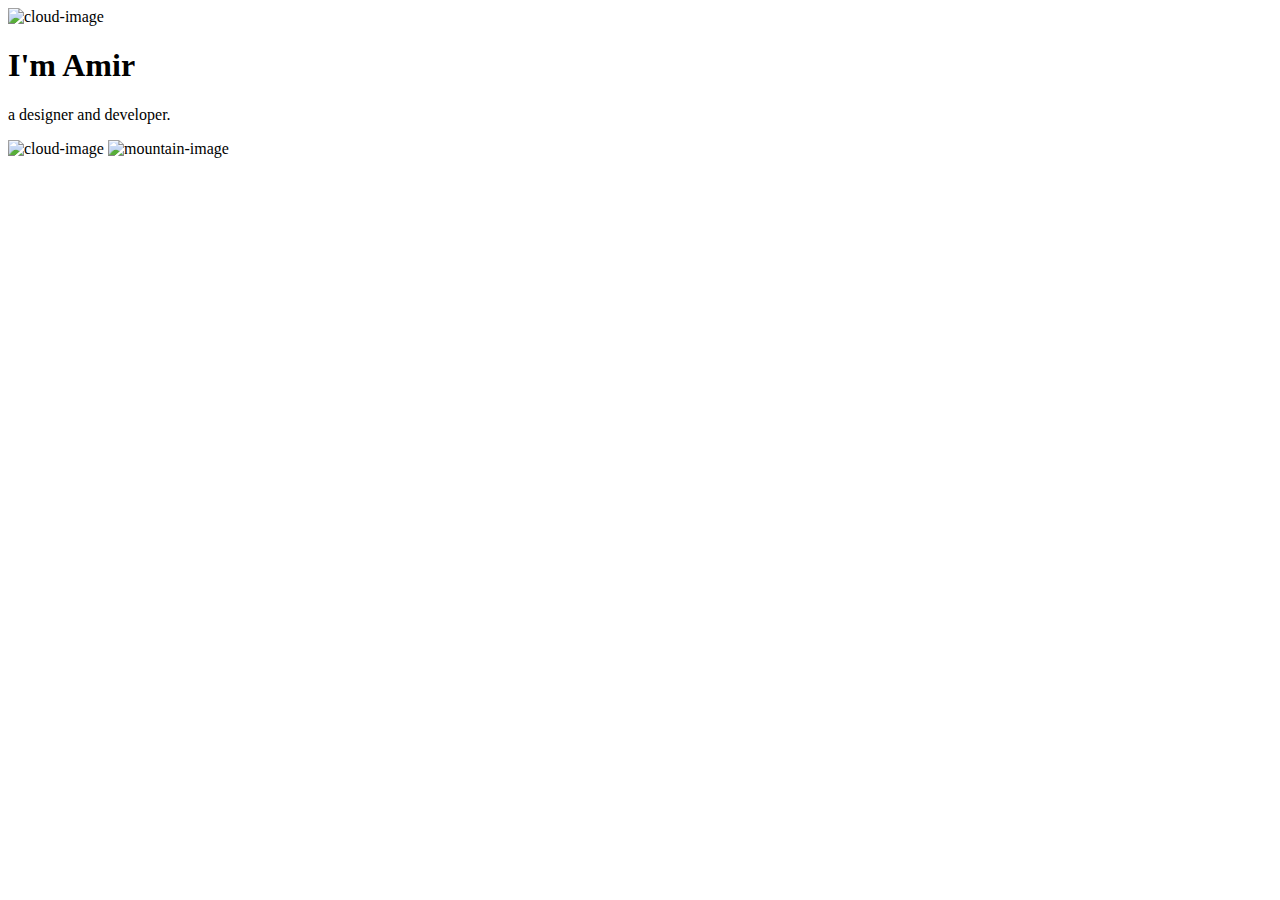
==== WebDev/C1/index.html @ c74e9034 "minor,test" ====
<!DOCTYPE html>
<html lang="en">
  <head>
    <meta charset="UTF-8" />
    <meta name="viewport" content="width=device-width, initial-scale=1.0" />
    <meta http-equiv="X-UA-Compatible" content="ie=edge" />
    <title>Amir's Website</title>
    <link rel="stylesheet" href="css/styles.css" />
    <link rel="shortcut icon" href="favicon.ico" type="image/x-icon" />
  </head>
  <body>
    <div class="tc">
      <img src="images/cloud.png" alt="cloud-image">
      <h1>I'm Amir</h1>
      <p>a designer and developer.</p>
      <img src="images/cloud.png" alt="cloud-image">
      <img src="images/mountain.png" alt="mountain-image">
    </div>
    <div class="mc sq">

    </div>
    <div class="bc sq">

    </div>
  </body>
</html>
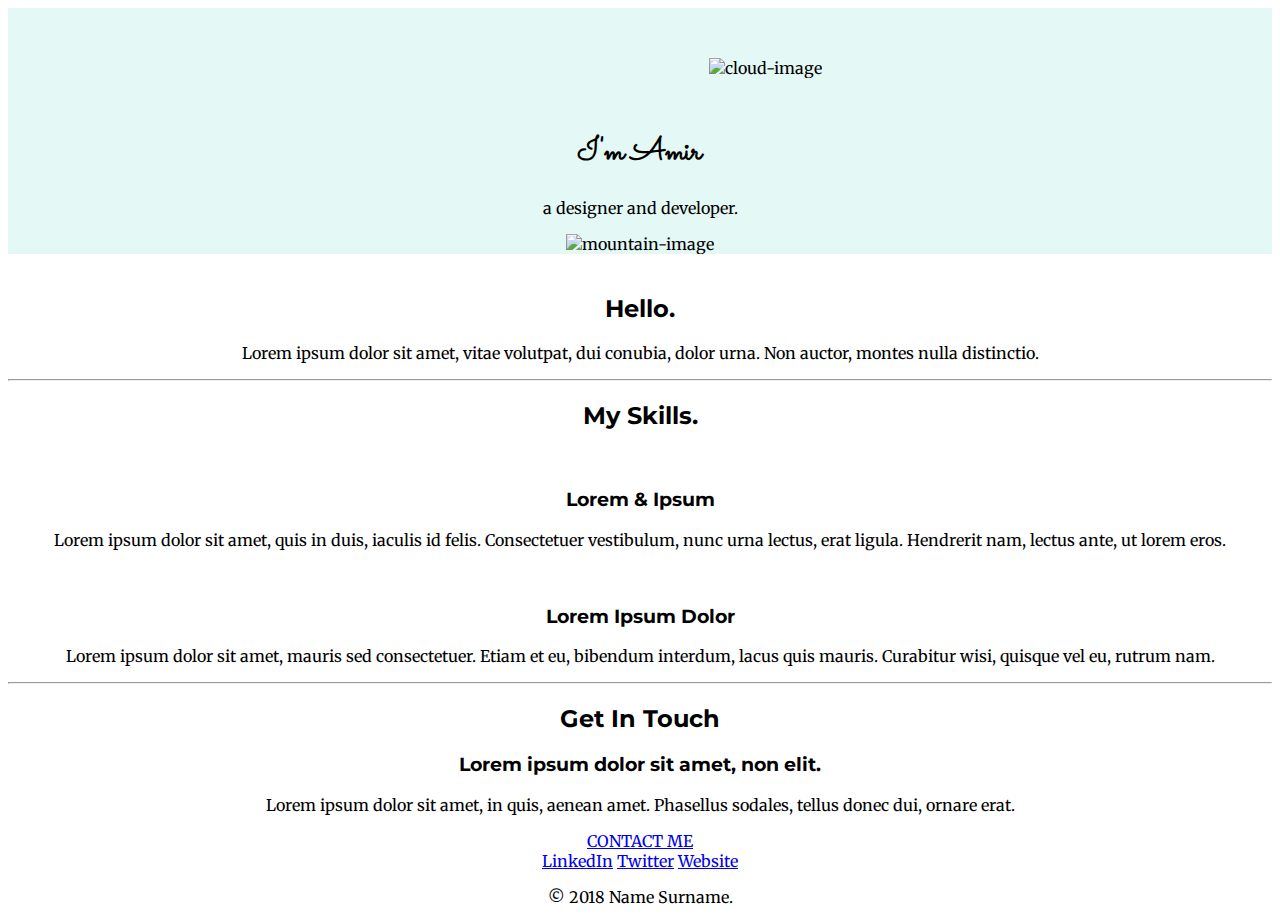
==== commit 0c6f2c28: "updated layout,fonts added mock content" ====
--- a/WebDev/C1/index.html
+++ b/WebDev/C1/index.html
@@ -7,20 +7,55 @@
     <title>Amir's Website</title>
     <link rel="stylesheet" href="css/styles.css" />
     <link rel="shortcut icon" href="favicon.ico" type="image/x-icon" />
+    <link
+      href="https://fonts.googleapis.com/css?family=Merriweather|Montserrat|Sacramento&display=swap"
+      rel="stylesheet"
+    />
   </head>
   <body>
     <div class="tc">
-      <img src="images/cloud.png" alt="cloud-image">
+      <img class="c1" src="images/cloud.png" alt="cloud-image" />
       <h1>I'm Amir</h1>
       <p>a designer and developer.</p>
-      <img src="images/cloud.png" alt="cloud-image">
-      <img src="images/mountain.png" alt="mountain-image">
+      <img class="c2" src="images/cloud.png" alt="cloud-image" />
+      <img class="m1" src="images/mountain.png" alt="mountain-image" />
     </div>
-    <div class="mc sq">
-
+    <div class="mc">
+      <div class="profile">
+        <img src="" alt="">
+        <h2>Hello.</h2>
+        <p>Lorem ipsum dolor sit amet, vitae volutpat, dui conubia, dolor urna. Non auctor, montes nulla distinctio.</p>
+      </div>
+      <hr>
+      <div class="skills">
+        <h2>My Skills.</h2>
+        <div class="skill-row">
+          <img class="" src="" alt="">
+          <h3>Lorem & Ipsum</h3>
+          <p>Lorem ipsum dolor sit amet, quis in duis, iaculis id felis. Consectetuer vestibulum, nunc urna lectus, erat ligula. Hendrerit nam, lectus ante, ut lorem eros.</p>
+        </div>
+        <div class="skill-row">
+          <img class="" src="" alt="">
+          <h3>Lorem Ipsum Dolor</h3>
+          <p>Lorem ipsum dolor sit amet, mauris sed consectetuer. Etiam et eu, bibendum interdum, lacus quis mauris. Curabitur wisi, quisque vel eu, rutrum nam.</p>
+        </div>
+      </div>
+      <hr>
+      <div class="contact-me">
+        <h2>Get In Touch</h2>
+        <h3>Lorem ipsum dolor sit amet, non elit.</h3>
+        <p>Lorem ipsum dolor sit amet, in quis, aenean amet. Phasellus sodales, tellus donec dui, ornare erat.</p>
+        <a class="btn" href="mailto:name@email.com">CONTACT ME</a>
+      </div>
     </div>
-    <div class="bc sq">
-
+    
+    
+    <div class="bc">
+      <a class="footer-link" href="https://www.linkedin.com/">LinkedIn</a>
+      <a class="footer-link" href="https://twitter.com/">Twitter</a>
+      <a class="footer-link" href="https://www.appbrewery.co/">Website</a>
+      <p>© 2018 Name Surname.</p>
     </div>
+    
   </body>
 </html>
--- a/WebDev/C1/css/styles.css
+++ b/WebDev/C1/css/styles.css
@@ -0,0 +1,41 @@
+body {
+  text-align: center;
+  font-family: "Merriweather", serif;
+}
+
+h1 {
+  font-family: "Sacramento", cursive;
+}
+
+h2 {
+  font-family: "Montserrat", sans-serif;
+}
+
+h3 {
+  font-family: "Montserrat", sans-serif;
+}
+
+.tc {
+  background-color: #e4f9f5;
+  position: relative;
+  padding-top: 100px;
+}
+
+.mc {
+
+}
+.bc {
+
+}
+
+.c1 {
+  position: absolute;
+  right: 450px;
+  top: 50px;
+}
+
+.c2 {
+  position: absolute;
+  left: 300px;
+  bottom: 300px;
+}
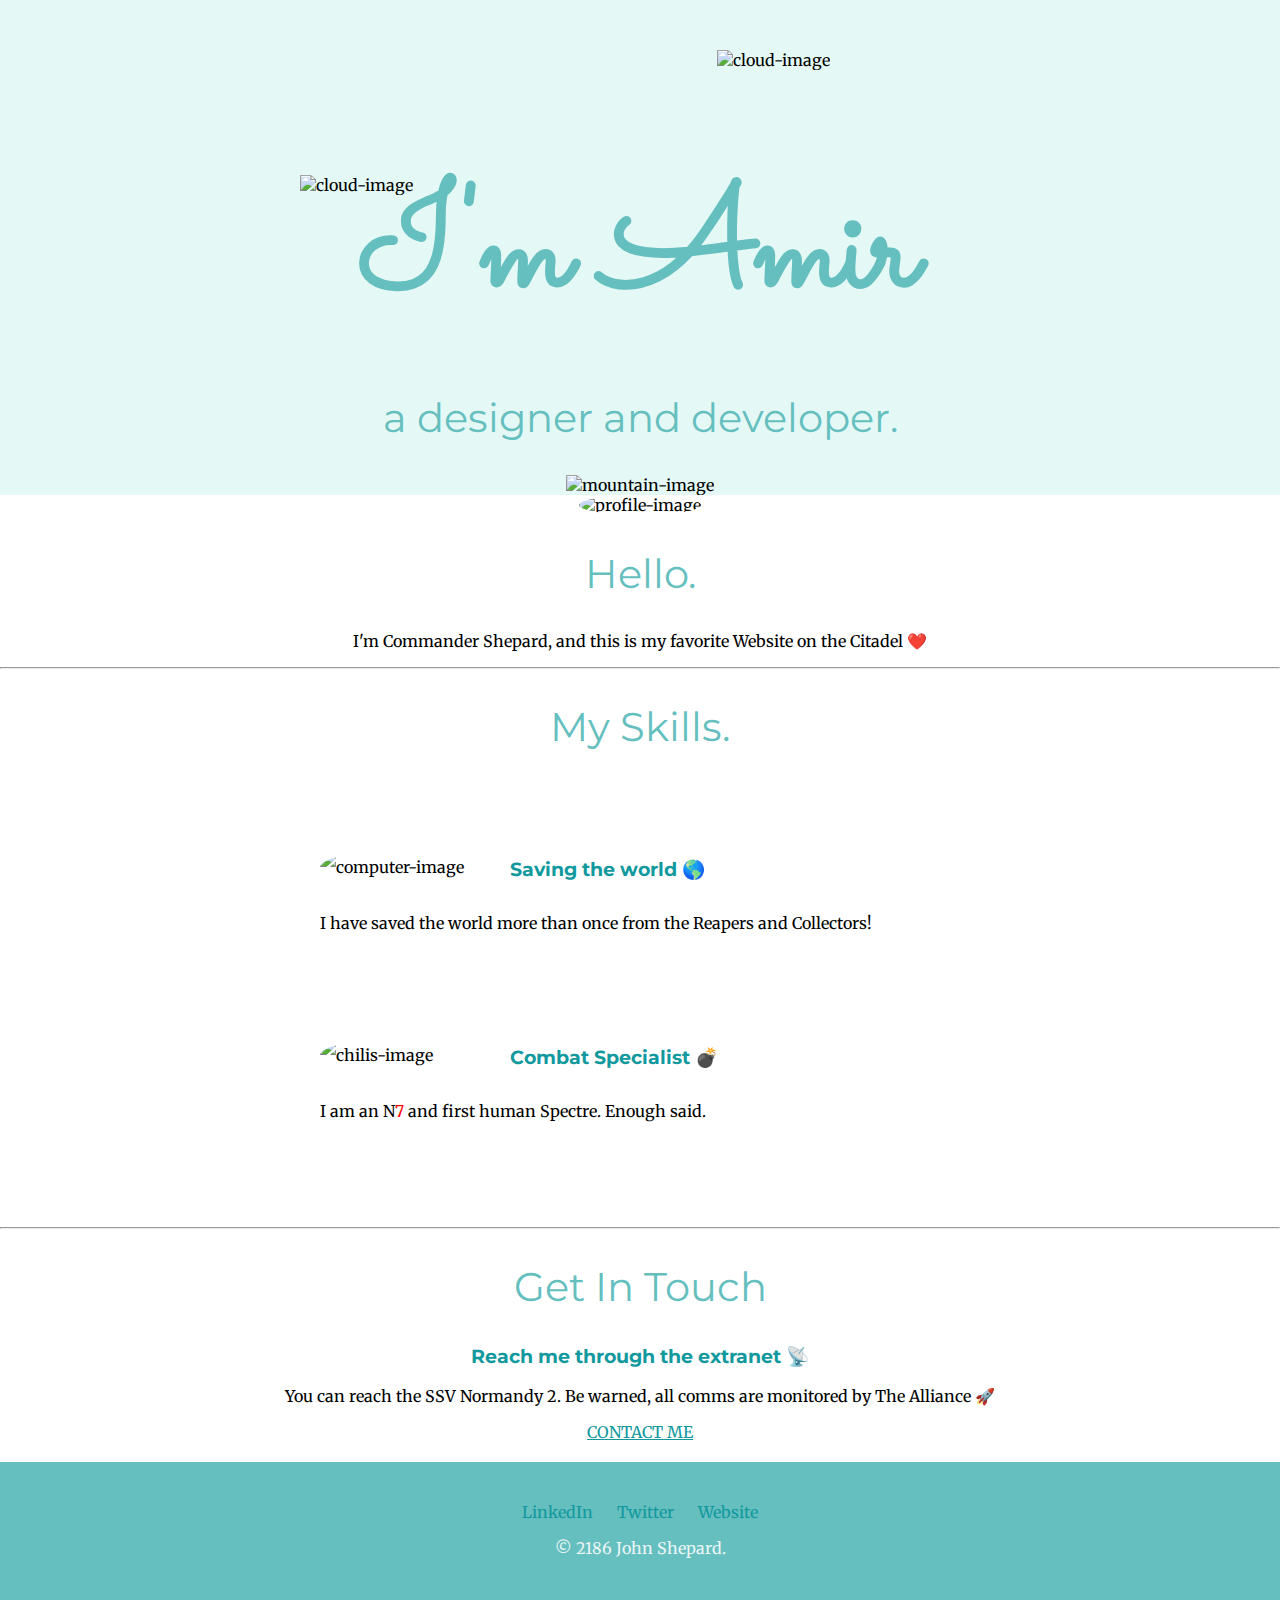
==== commit d39ded2c: "rc1" ====
--- a/WebDev/C1/index.html
+++ b/WebDev/C1/index.html
@@ -16,46 +16,60 @@
     <div class="tc">
       <img class="c1" src="images/cloud.png" alt="cloud-image" />
       <h1>I'm Amir</h1>
-      <p>a designer and developer.</p>
+      <h2>a designer and developer.</h2>
       <img class="c2" src="images/cloud.png" alt="cloud-image" />
       <img class="m1" src="images/mountain.png" alt="mountain-image" />
     </div>
     <div class="mc">
       <div class="profile">
-        <img src="" alt="">
+        <img class="dp" src="images/cp.jpg" alt="profile-image" />
         <h2>Hello.</h2>
-        <p>Lorem ipsum dolor sit amet, vitae volutpat, dui conubia, dolor urna. Non auctor, montes nulla distinctio.</p>
+        <p>
+          I'm Commander Shepard, and this is my favorite Website on the Citadel
+          ❤️
+        </p>
       </div>
-      <hr>
+      <hr />
       <div class="skills">
         <h2>My Skills.</h2>
         <div class="skill-row">
-          <img class="" src="" alt="">
-          <h3>Lorem & Ipsum</h3>
-          <p>Lorem ipsum dolor sit amet, quis in duis, iaculis id felis. Consectetuer vestibulum, nunc urna lectus, erat ligula. Hendrerit nam, lectus ante, ut lorem eros.</p>
+          <img
+            class="round-img"
+            src="images/computer.png"
+            alt="computer-image"
+          />
+          <h3>Saving the world 🌎</h3>
+          <p>
+            I have saved the world more than once from the Reapers and
+            Collectors!
+          </p>
         </div>
         <div class="skill-row">
-          <img class="" src="" alt="">
-          <h3>Lorem Ipsum Dolor</h3>
-          <p>Lorem ipsum dolor sit amet, mauris sed consectetuer. Etiam et eu, bibendum interdum, lacus quis mauris. Curabitur wisi, quisque vel eu, rutrum nam.</p>
+          <img class="round-img" src="images/chillies.png" alt="chilis-image" />
+          <h3>Combat Specialist 💣</h3>
+          <p>
+            I am an N<span class="N7">7</span> and first human Spectre. Enough
+            said.
+          </p>
         </div>
       </div>
-      <hr>
+      <hr />
       <div class="contact-me">
         <h2>Get In Touch</h2>
-        <h3>Lorem ipsum dolor sit amet, non elit.</h3>
-        <p>Lorem ipsum dolor sit amet, in quis, aenean amet. Phasellus sodales, tellus donec dui, ornare erat.</p>
+        <h3>Reach me through the extranet 📡</h3>
+        <p>
+          You can reach the SSV Normandy 2. Be warned, all comms are monitored
+          by The Alliance 🚀
+        </p>
         <a class="btn" href="mailto:name@email.com">CONTACT ME</a>
       </div>
     </div>
-    
-    
+
     <div class="bc">
       <a class="footer-link" href="https://www.linkedin.com/">LinkedIn</a>
       <a class="footer-link" href="https://twitter.com/">Twitter</a>
       <a class="footer-link" href="https://www.appbrewery.co/">Website</a>
-      <p>© 2018 Name Surname.</p>
+      <p class="footer" >© 2186 John Shepard.</p>
     </div>
-    
   </body>
 </html>
--- a/WebDev/C1/css/styles.css
+++ b/WebDev/C1/css/styles.css
@@ -1,18 +1,30 @@
 body {
   text-align: center;
   font-family: "Merriweather", serif;
+  margin: 0px;
 }
 
 h1 {
   font-family: "Sacramento", cursive;
+  font-size: 9em;
+  margin: 50px auto 0 auto;
+  color: #66bfbf;
 }
 
 h2 {
   font-family: "Montserrat", sans-serif;
+  font-size: 2.5rem;
+  color: #66bfbf;
+  font-weight: normal;
 }
 
 h3 {
   font-family: "Montserrat", sans-serif;
+  color: #11999e;
+}
+
+a {
+  color: #11999e;
 }
 
 .tc {
@@ -22,10 +34,11 @@
 }
 
 .mc {
-
 }
 .bc {
-
+  background-color: #66BFBF;
+  padding: 40px;
+  margin: 20px 0px 0px 0px;
 }
 
 .c1 {
@@ -39,3 +52,36 @@
   left: 300px;
   bottom: 300px;
 }
+
+.dp {
+  border-radius: 100%;
+  width: 25%;
+}
+.round-img {
+  border-radius: 100%;
+  width: 25%;
+  float: left;
+  margin-right: 30px;
+}
+
+.N7 {
+  color: red;
+}
+
+.skill-row{
+  margin: 100px auto;
+  width: 50%;
+  position: relative;
+  text-align: left;
+  line-height: 2;
+}
+
+.footer-link{
+  margin: 10px;
+  color: #11999E;
+  text-decoration: none;
+}
+
+.footer{
+  color: #EAF6F6;
+}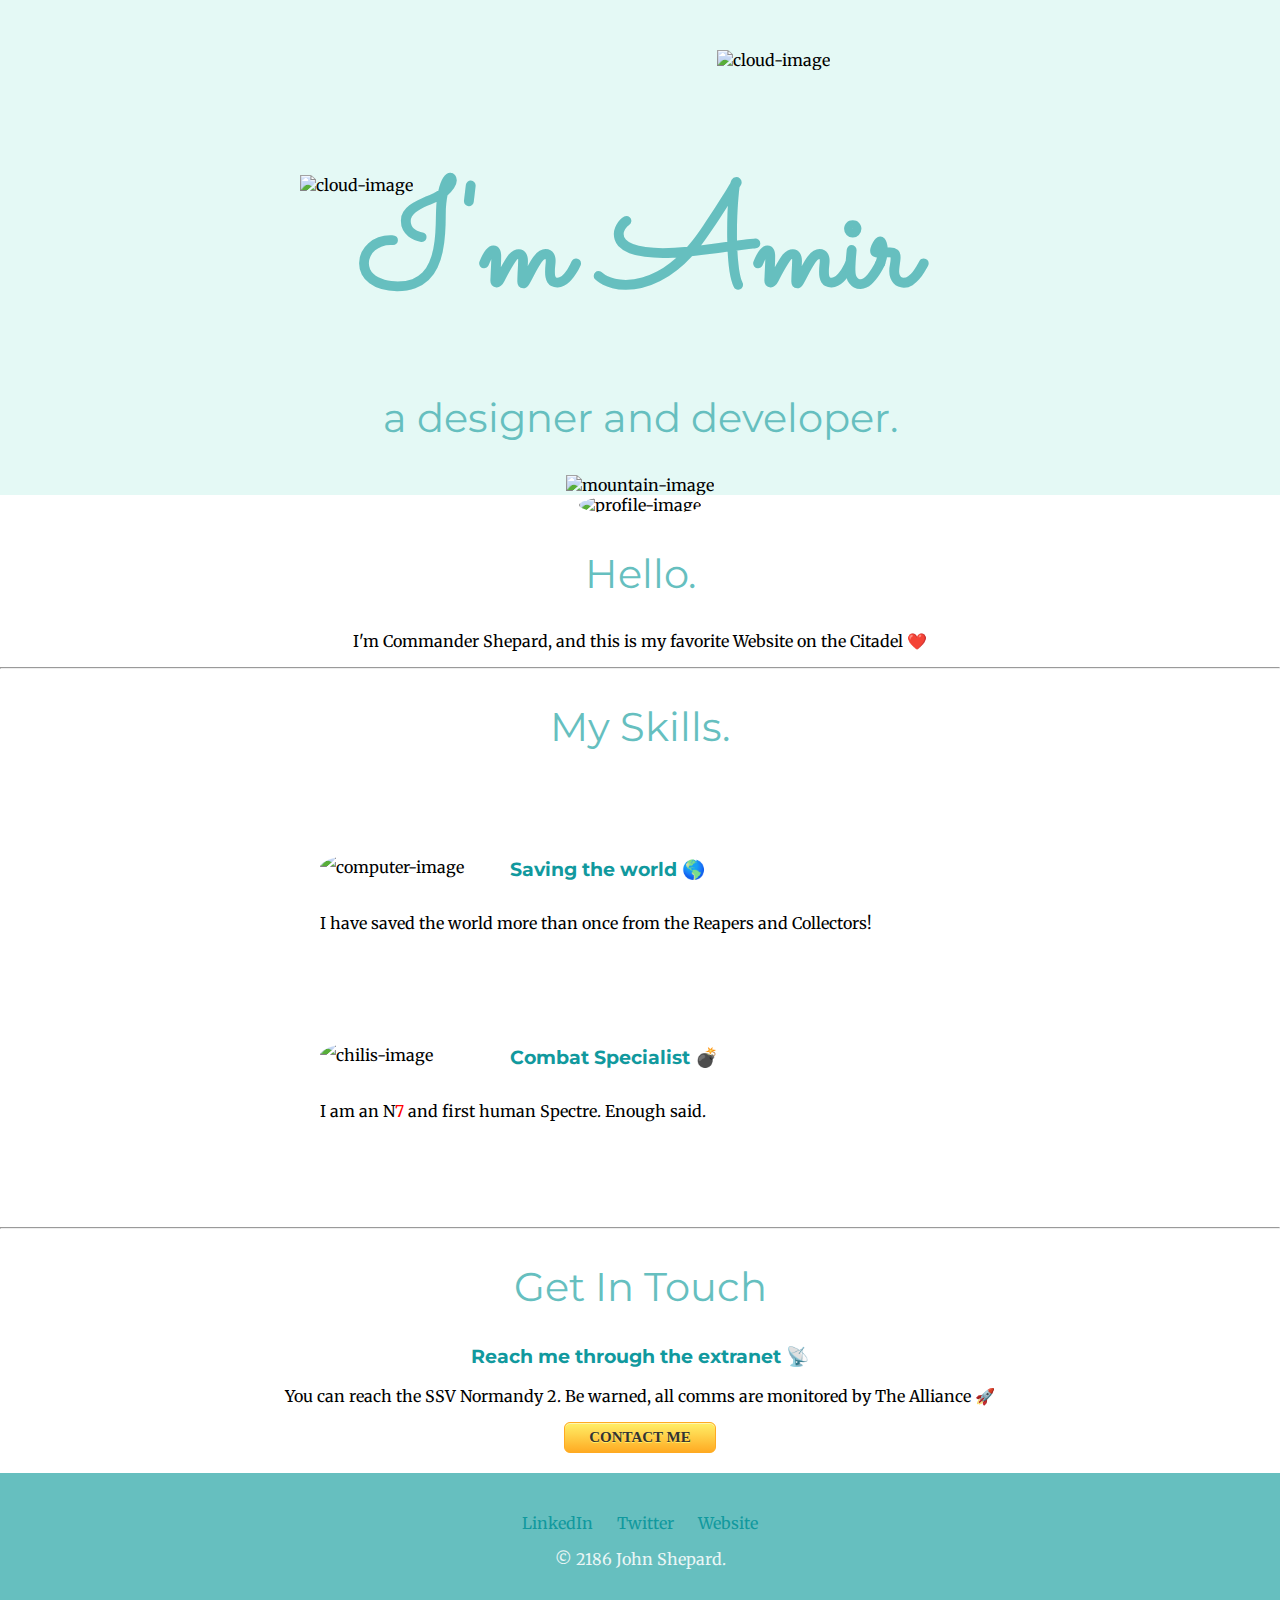
==== commit 28d61611: "updated" ====
--- a/WebDev/C1/index.html
+++ b/WebDev/C1/index.html
@@ -61,7 +61,7 @@
           You can reach the SSV Normandy 2. Be warned, all comms are monitored
           by The Alliance 🚀
         </p>
-        <a class="btn" href="mailto:name@email.com">CONTACT ME</a>
+        <a class="myButton" href="mailto:name@email.com">CONTACT ME</a>
       </div>
     </div>
 
@@ -72,4 +72,4 @@
       <p class="footer" >© 2186 John Shepard.</p>
     </div>
   </body>
-</html>
+</html>--- a/WebDev/C1/css/styles.css
+++ b/WebDev/C1/css/styles.css
@@ -84,4 +84,45 @@
 
 .footer{
   color: #EAF6F6;
+}
+
+.myButton {
+	-moz-box-shadow:inset 0px 1px 0px 0px #fff6af;
+	-webkit-box-shadow:inset 0px 1px 0px 0px #fff6af;
+	box-shadow:inset 0px 1px 0px 0px #fff6af;
+	background:-webkit-gradient(linear, left top, left bottom, color-stop(0.05, #ffec64), color-stop(1, #ffab23));
+	background:-moz-linear-gradient(top, #ffec64 5%, #ffab23 100%);
+	background:-webkit-linear-gradient(top, #ffec64 5%, #ffab23 100%);
+	background:-o-linear-gradient(top, #ffec64 5%, #ffab23 100%);
+	background:-ms-linear-gradient(top, #ffec64 5%, #ffab23 100%);
+	background:linear-gradient(to bottom, #ffec64 5%, #ffab23 100%);
+	filter:progid:DXImageTransform.Microsoft.gradient(startColorstr='#ffec64', endColorstr='#ffab23',GradientType=0);
+	background-color:#ffec64;
+	-moz-border-radius:6px;
+	-webkit-border-radius:6px;
+	border-radius:6px;
+	border:1px solid #ffaa22;
+	display:inline-block;
+	cursor:pointer;
+	color:#333333;
+	font-family:Verdana;
+	font-size:15px;
+	font-weight:bold;
+	padding:6px 24px;
+	text-decoration:none;
+	text-shadow:0px 1px 0px #ffee66;
+}
+.myButton:hover {
+	background:-webkit-gradient(linear, left top, left bottom, color-stop(0.05, #ffab23), color-stop(1, #ffec64));
+	background:-moz-linear-gradient(top, #ffab23 5%, #ffec64 100%);
+	background:-webkit-linear-gradient(top, #ffab23 5%, #ffec64 100%);
+	background:-o-linear-gradient(top, #ffab23 5%, #ffec64 100%);
+	background:-ms-linear-gradient(top, #ffab23 5%, #ffec64 100%);
+	background:linear-gradient(to bottom, #ffab23 5%, #ffec64 100%);
+	filter:progid:DXImageTransform.Microsoft.gradient(startColorstr='#ffab23', endColorstr='#ffec64',GradientType=0);
+	background-color:#ffab23;
+}
+.myButton:active {
+	position:relative;
+	top:1px;
 }